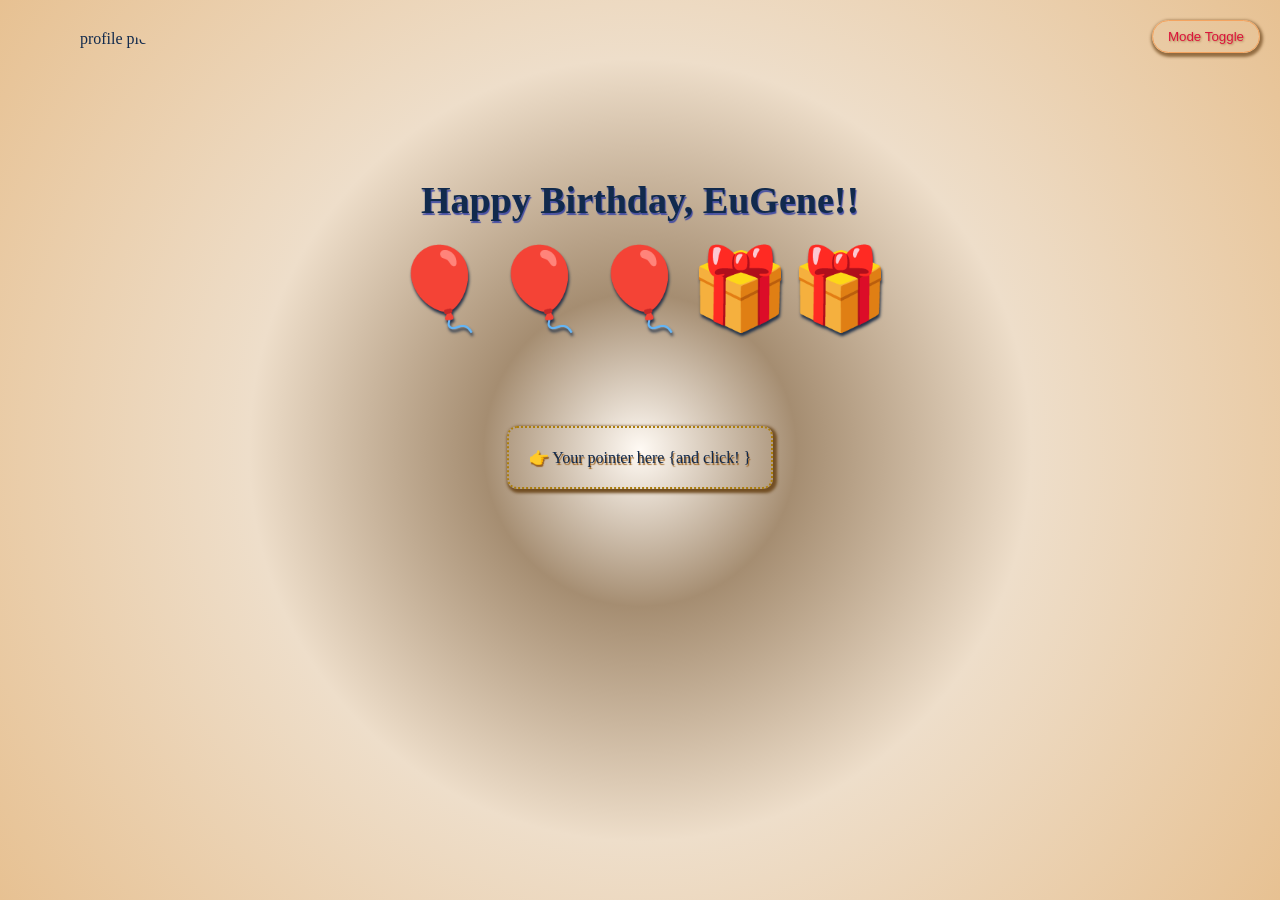
==== index.html @ cc864b9b "Add files via upload" ====
<!doctype html>
<html lang="en">
  <head>
    <meta charset="UTF-8" />
    <meta name="viewport" content="width=device-width, initial-scale=1.0" />
    <title>Gene's Birthday</title>
    <link rel="stylesheet" href="./style.css" />
  </head>
  <body>
    <div class="main-content">
      <div class="lg-top">
        <img src="./images/eg-pic.jpg" alt="profile pic" class="logo" />

        <div class="toggle-container">
          <button id="mode-toggle">Mode Toggle</button>
        </div>
      </div>

      <!-- pg1: The landing page -->

      <div id="pg1" class="page">
        <h1>Happy Birthday, EuGene!!</h1>

        <div class="landing-icons">
          &#x1F388;&#x1F388;&#x1F388;&#x1F381;&#x1F381;
        </div>

        <div class="pointer-box" onclick="showPage2()">
          <p>&#x1F449; Your pointer here {and click! }</p>
        </div>
      </div>

      <!-- pg2: The Wish page -->

      <div id="page-2" class="page hidden">
        <h1>Have you made a wish yet? Here's mine for you</h1>
        <p id="click-btn">[click the buttons below &#128521;]</p>
        <div class="button-container">
          <button
            class="wish-btn"
            data-scripture="Love: 1 Corinthians 13:4-7. '..You experience an epitome of Love in this new season..'"
          >
            Love
          </button>
          <button
            class="wish-btn"
            data-scripture="Joy: Nehemiah 8:10. '..the JOY of the Lord is your Strength..'"
          >
            Joy
          </button>
          <button
            class="wish-btn"
            data-scripture="Hope: Romans 15:13. '..He fills You until you overflow with confident Hope..'"
          >
            Hope
          </button>
          <button
            class="wish-btn"
            data-scripture="Strength: Isaiah 40:31. '..You find new Strength for trusting in Him..'"
          >
            Strength
          </button>
          <button
            class="wish-btn"
            data-scripture="Glory: Psalm 3:3. '..Your head is held up high..'"
          >
            Glory
          </button>
        </div>

        <div id="scripture-popup" class="hidden">
          <p id="scripture-text"></p>
          <button onclick="closePopup()" id="close-scrp">Close</button>
        </div>

        <div class="footer-link">
          <a href="./images/poem.jpg" target="_blank">Click to read my poem</a>
        </div>
      </div>
    </div>

    <script src="./script.js"></script>
  </body>
</html>
---- style.css ----
* {
  margin: 0;
  padding: 0;
  box-sizing: border-box;
}

body {
  min-height: 100vh;
  margin: 0;
  padding: 50px;
  transition:
    background-color 0.3s,
    color 0.3s;
  background: radial-gradient(
    circle at center,
    #fffaf4 0%,
    #a58d71 20%,
    #eedeca 50%,
    #e7c192 100%
  );

  text-align: center;
  font-family: cursive;
  color: #112a4d;
}

/* Dark Mode */
body.dark-mode {
  color: #7df9ff;
  background: radial-gradient(
    circle at center,
    #2f3583 0%,
    #2d185e 20%,
    #1d0838 50%,
    #19043a 100%
  );
}

body.dark-mode .wish-btn:hover {
  background-color: #7df9ff;
  color: #1a1a1a;
  border-color: #1d0838;
}

h1 {
  font-size: 38px;
  text-shadow: #454ea3 1px 2px 1px;
}

#click-btn {
  font-size: 15px;
  font-style: italic;
  color: #854a07;
  margin-top: 20px;
  text-shadow: #473d32 1px 1px 1px;
}

body.dark-mode #click-btn {
  color: #f7a746;
  text-shadow: #730df0 1px 2px 1px;
}

.hidden {
  display: none;
}

.landing-icons {
  font-size: 5rem;
  margin: 20px 0;
  transition: transform 0.3s;
  text-shadow: #203149 1px 3px 3px;
}

.landing-icons:hover {
  transform: scale(1.2);
}

.logo {
  position: absolute;
  top: 20px;
  left: 20px;
  height: 160px;
  width: 150px;
  border-radius: 50%;
  margin: 10px;
  object-fit: cover;
}

#mode-toggle {
  position: absolute;
  color: crimson;
  top: 20px;
  right: 20px;
  padding: 8px 15px;
  cursor: pointer;
  background-color: transparent;
  border: 1px solid sandybrown;
  border-radius: 20px;
  z-index: 10;
  text-shadow: #b3895a 1px 1px 2px;
  box-shadow: #926c41 1px 2px 3px 2px;
}

#mode-toggle:hover {
  background-color: #d49e61;
  color: #203149;
}

body.dark-mode #mode-toggle:hover {
  background-color: #4e5385;
  color: #7df9ff;
}

.lg-top {
  margin-bottom: 8rem;
}

.pointer-box {
  border: 2px dotted rgb(172, 126, 12);
  padding: 20px;
  display: inline-block;
  cursor: pointer;
  margin-top: 70px;
  margin-bottom: 70px;
  border-radius: 10px;
  transition: transform 0.3s;
  text-shadow: #996120 1px 2px 1px;
  box-shadow: #724e23 2px 2px 3px 2px;
}

body.dark-mode .pointer-box {
  border-color: #203149;
}

body.dark-mode .pointer-box:hover {
  background-color: #4e5385;
}

.pointer-box:hover {
  background-color: rgb(151, 124, 74);
  color: rgb(240, 224, 180);
  font-style: italic;
  transform: translateY(-6px);
  border-color: brown;
}

/* Page 2 styling */

.button-container {
  position: relative;
  height: 400px;
  margin-top: 40px;
}

.wish-btn:nth-child(1) {
  left: 8%;
  top: 60px;
}

.wish-btn:nth-child(2) {
  left: 28%;
  top: 200px;
}

.wish-btn:nth-child(3) {
  left: 45%;
  top: 10px;
}

.wish-btn:nth-child(4) {
  left: 65%;
  top: 120px;
}

.wish-btn:nth-child(5) {
  left: 85%;
  top: 45px;
}
.wish-btn {
  position: absolute;
  margin: 40px;
  font-size: 15px;
  padding: 10px 20px;
  cursor: pointer;
  border-radius: 10px;
  border: #996120 dotted;
  color: rgb(75, 17, 17);
  text-shadow: #5a5749 1px 1px 2px;
  background-color: rgb(247, 241, 161);
  transition: transform 0.3s;
  animation: float 3s ease-in-out infinite;
  box-shadow: #975949 1px 1px 1px 1px;
}

@keyframes float {
  0%,
  100% {
    transform: translateY(0);
  }
  50% {
    transform: translateY(-15px);
  }
}

.wish-btn:hover {
  border-color: crimson;
  background-color: rgb(247, 179, 97);
}

#scripture-popup {
  position: fixed;
  top: 20%;
  left: 50%;
  transform: translateX(-50%);
  z-index: 1000;
  padding: 20px;
  border: 1px solid rgb(85, 135, 155);
  display: inline-block;
  background-color: rgb(214, 180, 106);
  border-radius: 15px;
  border: none;
  box-shadow: #9da6f7 1px 2px 2px;
}

body.dark-mode #scripture-text {
  color: #333333;
}

body.dark-mode #scripture-popup {
  background-color: #b4e8f8;
}
a {
  text-decoration: none;
  text-shadow: rgb(77, 139, 121) 1px 2px 1px;
  color: rgb(35, 100, 35);
  cursor: pointer;
}

a:hover {
  border-style: dotted;
  border-color: rgb(145, 54, 54);
  border-radius: 10px;
  padding: 4px 10px;
}

#close-scrp {
  border: none;
  font-style: oblique;
  background-color: transparent;
  padding: 1px 1px;
  color: #504a5a;
  margin-top: 12px;
}
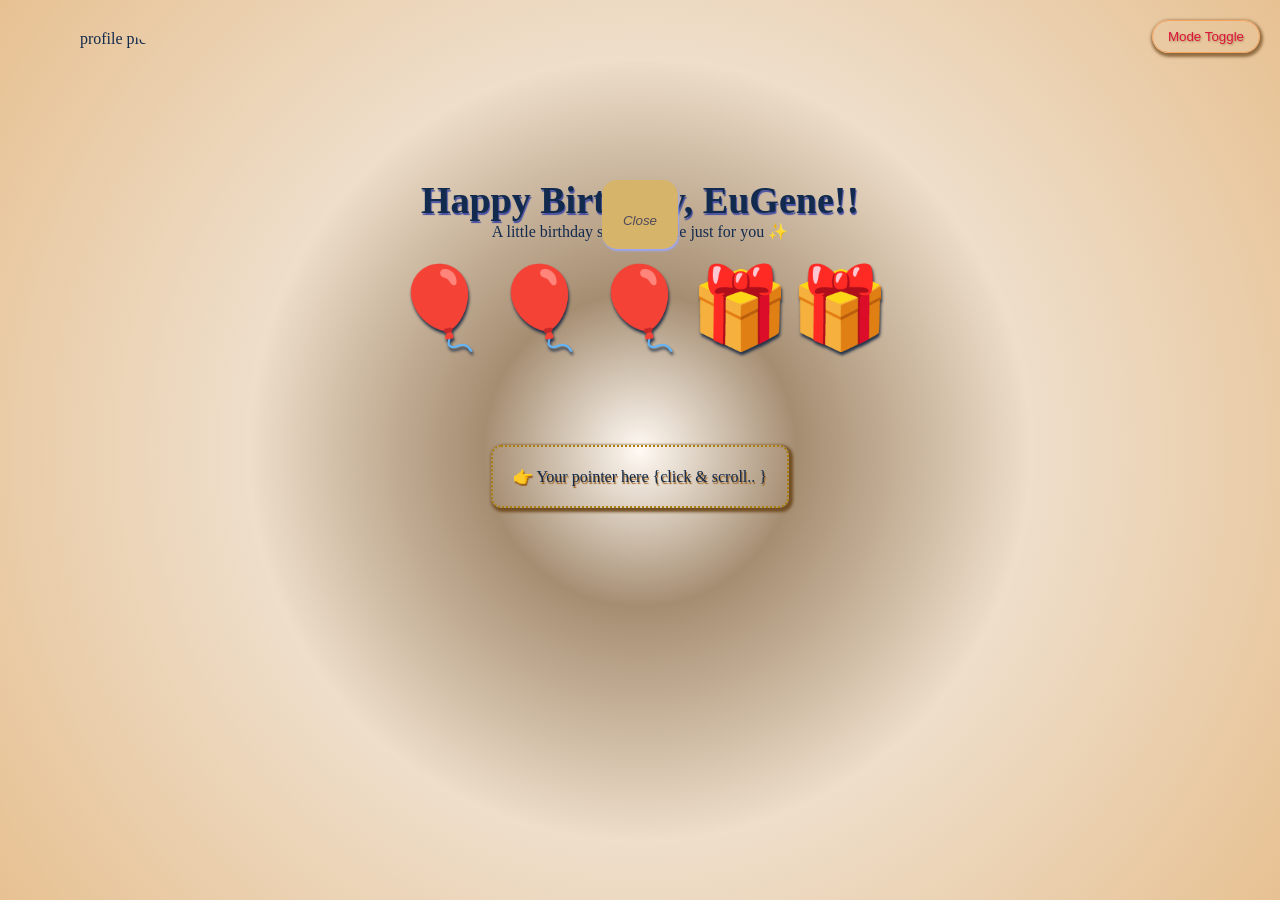
==== commit ed55c9e8: "Add files via upload" ====
--- a/index.html
+++ b/index.html
@@ -20,20 +20,23 @@
 
       <div id="pg1" class="page">
         <h1>Happy Birthday, EuGene!!</h1>
+        <p class="subtitle">
+          A little birthday surprise made just for you &#10024;
+        </p>
 
         <div class="landing-icons">
           &#x1F388;&#x1F388;&#x1F388;&#x1F381;&#x1F381;
         </div>
 
         <div class="pointer-box" onclick="showPage2()">
-          <p>&#x1F449; Your pointer here {and click! }</p>
+          <p>&#x1F449; Your pointer here {click & scroll.. }</p>
         </div>
       </div>
 
       <!-- pg2: The Wish page -->
 
       <div id="page-2" class="page hidden">
-        <h1>Have you made a wish yet? Here's mine for you</h1>
+        <h1>Have you made a wish yet? Here's mine for you..</h1>
         <p id="click-btn">[click the buttons below &#128521;]</p>
         <div class="button-container">
           <button
@@ -68,16 +71,33 @@
           </button>
         </div>
 
-        <div id="scripture-popup" class="hidden">
-          <p id="scripture-text"></p>
-          <button onclick="closePopup()" id="close-scrp">Close</button>
-        </div>
-
         <div class="footer-link">
-          <a href="./images/poem.jpg" target="_blank">Click to read my poem</a>
+          <a href="./images/poem img.png" target="_blank"
+            >Click to read my poem</a
+          >
         </div>
       </div>
+
+      <div id="scripture-popup" class="hidden">
+        <p id="scripture-text"></p>
+        <button onclick="closePopup()" id="close-scrp">Close</button>
+      </div>
     </div>
+
+    <div class="sparkles">
+      <span></span>
+      <span></span>
+      <span></span>
+      <span></span>
+      <span></span>
+      <span></span>
+      <span></span>
+      <span></span>
+      <span></span>
+      <span></span>
+    </div>
+
+    <script src="https://cdn.jsdelivr.net/npm/canvas-confetti@1.9.3/dist/confetti.browser.min.js"></script>
 
     <script src="./script.js"></script>
   </body>
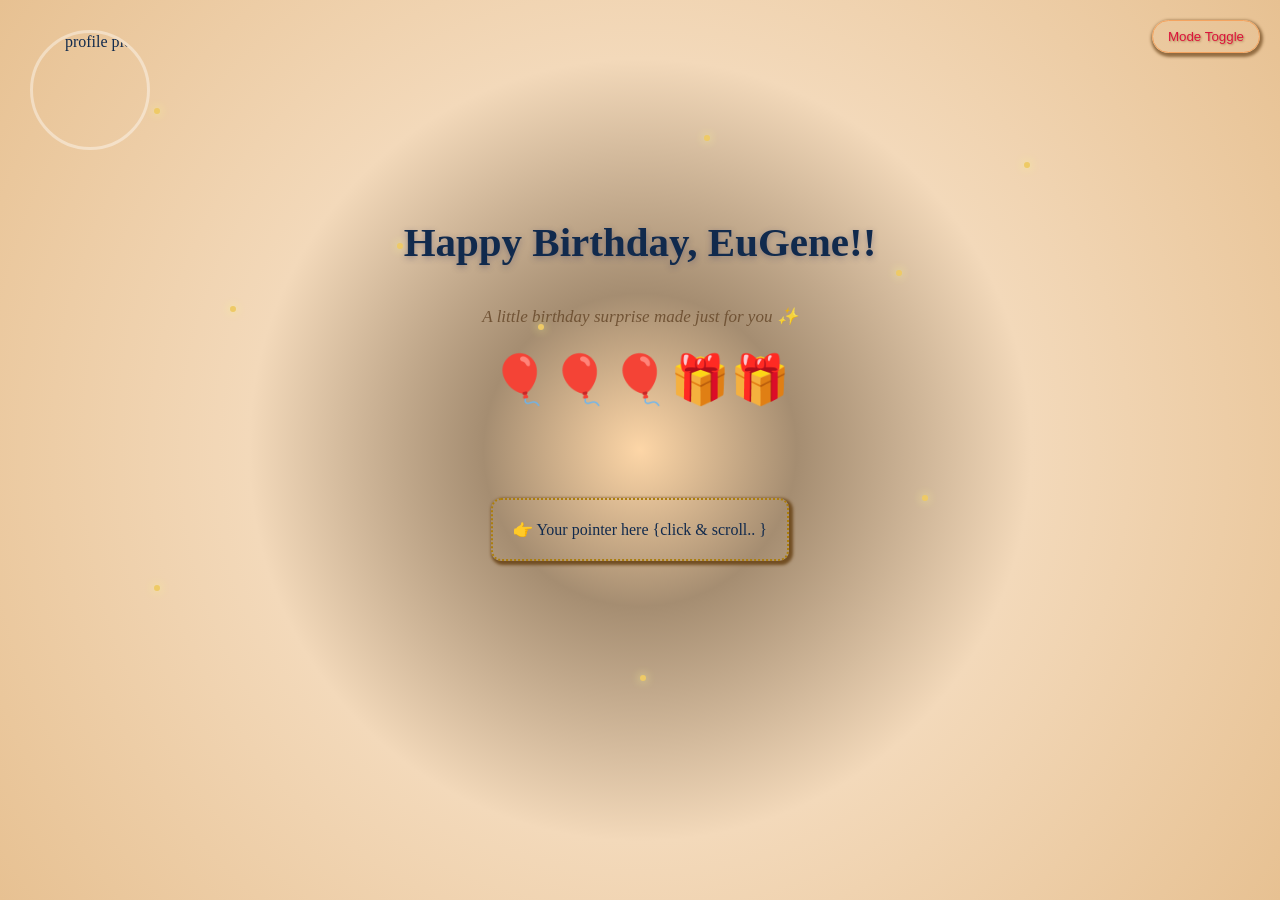
==== commit a4c2c69c: "Add files via upload" ====
--- a/index.html
+++ b/index.html
@@ -4,6 +4,7 @@
     <meta charset="UTF-8" />
     <meta name="viewport" content="width=device-width, initial-scale=1.0" />
     <title>Gene's Birthday</title>
+    <link rel="icon" type="image/png" href="./images/cake img.png" />
     <link rel="stylesheet" href="./style.css" />
   </head>
   <body>
@@ -76,6 +77,12 @@
             >Click to read my poem</a
           >
         </div>
+
+        <div class="cake-box">
+          <img src="./images/cake img.png" alt="cake" class="cake-img" />
+          <p id="bake-note">Baked with love, specially for you.</p>
+          <p id="bake-name">Nello ♡</p>
+        </div>
       </div>
 
       <div id="scripture-popup" class="hidden">
--- a/style.css
+++ b/style.css
@@ -7,21 +7,45 @@
 body {
   min-height: 100vh;
   margin: 0;
-  padding: 50px;
+  padding: 90px;
   transition:
     background-color 0.3s,
     color 0.3s;
   background: radial-gradient(
     circle at center,
-    #fffaf4 0%,
+    #fdd6a7 0%,
     #a58d71 20%,
-    #eedeca 50%,
+    #f3d9ba 50%,
     #e7c192 100%
   );
 
   text-align: center;
   font-family: cursive;
   color: #112a4d;
+}
+
+@keyframes fadeIn {
+  from {
+    opacity: 0;
+    transform: translateY(25px);
+  }
+
+  to {
+    opacity: 1;
+    transform: translateY(0);
+  }
+}
+#pg1 {
+  animation: fadeIn 1.2s ease;
+}
+
+.subtitle {
+  margin-top: 15px;
+  margin-bottom: 25px;
+  font-size: 17px;
+  color: #6b4d2f;
+  font-style: italic;
+  opacity: 0.9;
 }
 
 /* Dark Mode */
@@ -36,6 +60,10 @@
   );
 }
 
+body.dark-mode .subtitle {
+  color: #d6e7ff;
+}
+
 body.dark-mode .wish-btn:hover {
   background-color: #7df9ff;
   color: #1a1a1a;
@@ -43,8 +71,9 @@
 }
 
 h1 {
-  font-size: 38px;
-  text-shadow: #454ea3 1px 2px 1px;
+  font-size: 41px;
+  text-shadow: 0 2px 6px rgba(41, 42, 93, 0.35);
+  margin-bottom: 40px;
 }
 
 #click-btn {
@@ -65,25 +94,34 @@
 }
 
 .landing-icons {
-  font-size: 5rem;
-  margin: 20px 0;
-  transition: transform 0.3s;
-  text-shadow: #203149 1px 3px 3px;
-}
-
-.landing-icons:hover {
-  transform: scale(1.2);
+  font-size: 3rem;
+  animation: floatIcons 4s ease-in infinite;
+}
+@keyframes floatIcons {
+  0%,
+  100% {
+    transform: translateY(0px);
+  }
+  50% {
+    transform: translateY(-10px);
+  }
 }
 
 .logo {
   position: absolute;
   top: 20px;
   left: 20px;
-  height: 160px;
-  width: 150px;
+  height: 120px;
+  width: 120px;
   border-radius: 50%;
   margin: 10px;
   object-fit: cover;
+  border: 3px solid rgba(255, 255, 255, 0.4);
+  transition: transform 0.4s;
+}
+
+.logo:hover {
+  transform: scale(1.1);
 }
 
 #mode-toggle {
@@ -120,12 +158,39 @@
   padding: 20px;
   display: inline-block;
   cursor: pointer;
-  margin-top: 70px;
+  margin-top: 90px;
   margin-bottom: 70px;
   border-radius: 10px;
   transition: transform 0.3s;
-  text-shadow: #996120 1px 2px 1px;
+
   box-shadow: #724e23 2px 2px 3px 2px;
+  animation: breathe 2.5s ease-in-out infinite;
+}
+
+@keyframes breathe {
+  0%,
+  100% {
+    transform: scale(1);
+  }
+
+  50% {
+    transform: scale(1.03);
+  }
+}
+
+.pointer-box p {
+  animation: bounceArrow 1.5s infinite;
+}
+
+@keyframes bounceArrow {
+  0%,
+  100% {
+    transform: translateX(0);
+  }
+
+  50% {
+    transform: translateX(8px);
+  }
 }
 
 body.dark-mode .pointer-box {
@@ -215,11 +280,22 @@
   z-index: 1000;
   padding: 20px;
   border: 1px solid rgb(85, 135, 155);
-  display: inline-block;
-  background-color: rgb(214, 180, 106);
+  display: flex;
+  background-color: rgb(247, 219, 161);
   border-radius: 15px;
   border: none;
-  box-shadow: #9da6f7 1px 2px 2px;
+  box-shadow: #c3c8f7 1px 2px 2px;
+  flex-direction: column;
+  align-items: center;
+  gap: 12px;
+}
+
+#scripture-popup.hidden {
+  display: none;
+
+  #scripture-popup:not(.hidden) {
+    display: flex;
+  }
 }
 
 body.dark-mode #scripture-text {
@@ -246,8 +322,233 @@
 #close-scrp {
   border: none;
   font-style: oblique;
-  background-color: transparent;
-  padding: 1px 1px;
+  background-color: #f5c359;
+  padding: 3px 3px;
   color: #504a5a;
   margin-top: 12px;
-}
+  border-radius: 15px;
+}
+
+.sparkles {
+  position: fixed;
+  inset: 0;
+  pointer-events: none;
+}
+
+.sparkles span {
+  position: absolute;
+  width: 6px;
+  height: 6px;
+  background: #eeca66;
+  border-radius: 50%;
+  box-shadow: 0 0 10px #f7f391;
+  animation: sparkle 3s infinite ease-in-out;
+}
+
+.sparkles span:nth-child(1) {
+  top: 12%;
+  left: 12%;
+}
+
+.sparkles span:nth-child(2) {
+  top: 30%;
+  left: 70%;
+}
+
+.sparkles span:nth-child(3) {
+  top: 65%;
+  left: 12%;
+}
+
+.sparkles span:nth-child(4) {
+  top: 55%;
+  left: 72%;
+}
+
+.sparkles span:nth-child(5) {
+  top: 75%;
+  left: 50%;
+}
+
+.sparkles span:nth-child(6) {
+  top: 15%;
+  left: 55%;
+}
+.sparkles span:nth-child(7) {
+  top: 18%;
+  left: 80%;
+}
+.sparkles span:nth-child(8) {
+  top: 27%;
+  left: 31%;
+}
+.sparkles span:nth-child(9) {
+  top: 34%;
+  left: 18%;
+}
+
+.sparkles span:nth-child(10) {
+  top: 36%;
+  left: 42%;
+}
+
+@keyframes sparkle {
+  0%,
+  100% {
+    opacity: 0.15;
+    transform: scale(0.7);
+  }
+
+  50% {
+    opacity: 0.9;
+    transform: scale(1.7);
+  }
+}
+
+@media (min-width: 769px) and (max-width: 1024px) {
+  body {
+    padding: 50px;
+  }
+
+  .logo {
+    width: 100px;
+    height: 100px;
+  }
+
+  h1 {
+    font-size: 34px;
+  }
+
+  .subtitle {
+    font-size: 16px;
+  }
+
+  .landing-icons {
+    font-size: 3rem;
+  }
+
+  .pointer-box {
+    margin-top: 70px;
+    padding: 18px;
+  }
+
+  .button-container {
+    height: 500px;
+  }
+
+  .wish-btn {
+    font-size: 14px;
+    padding: 8px 18px;
+  }
+
+  /* Reposition buttons slightly */
+
+  .wish-btn:nth-child(1) {
+    left: 8%;
+    top: 50px;
+  }
+
+  .wish-btn:nth-child(2) {
+    left: 25%;
+    top: 210px;
+  }
+
+  .wish-btn:nth-child(3) {
+    left: 45%;
+    top: 20px;
+  }
+
+  .wish-btn:nth-child(4) {
+    left: 65%;
+    top: 140px;
+  }
+
+  .wish-btn:nth-child(5) {
+    left: 78%;
+    top: 60px;
+  }
+
+  #scripture-popup {
+    width: 70%;
+  }
+}
+
+@media (max-width: 768px) {
+  body {
+    padding: 20px;
+  }
+
+  .logo {
+    width: 70px;
+    height: 70px;
+    top: 10px;
+    left: 10px;
+  }
+
+  #mode-toggle {
+    top: 10px;
+    right: 10px;
+    padding: 6px 10px;
+    font-size: 12px;
+  }
+
+  h1 {
+    font-size: 28px;
+    line-height: 1.3;
+  }
+
+  .subtitle {
+    font-size: 14px;
+  }
+
+  .landing-icons {
+    font-size: 2.5rem;
+  }
+
+  .pointer-box {
+    margin-top: 60px;
+    padding: 15px;
+    font-size: 14px;
+  }
+
+  .button-container {
+    height: 550px;
+  }
+
+  .wish-btn {
+    font-size: 14px;
+    padding: 8px 16px;
+    margin: 0;
+  }
+
+  .wish-btn:nth-child(1) {
+    left: 5%;
+    top: 30px;
+  }
+
+  .wish-btn:nth-child(2) {
+    left: 55%;
+    top: 120px;
+  }
+
+  .wish-btn:nth-child(3) {
+    left: 15%;
+    top: 220px;
+  }
+
+  .wish-btn:nth-child(4) {
+    left: 60%;
+    top: 320px;
+  }
+
+  .wish-btn:nth-child(5) {
+    left: 30%;
+    top: 430px;
+  }
+
+  #scripture-popup {
+    width: 90%;
+    top: 15%;
+    left: 50%;
+  }
+}
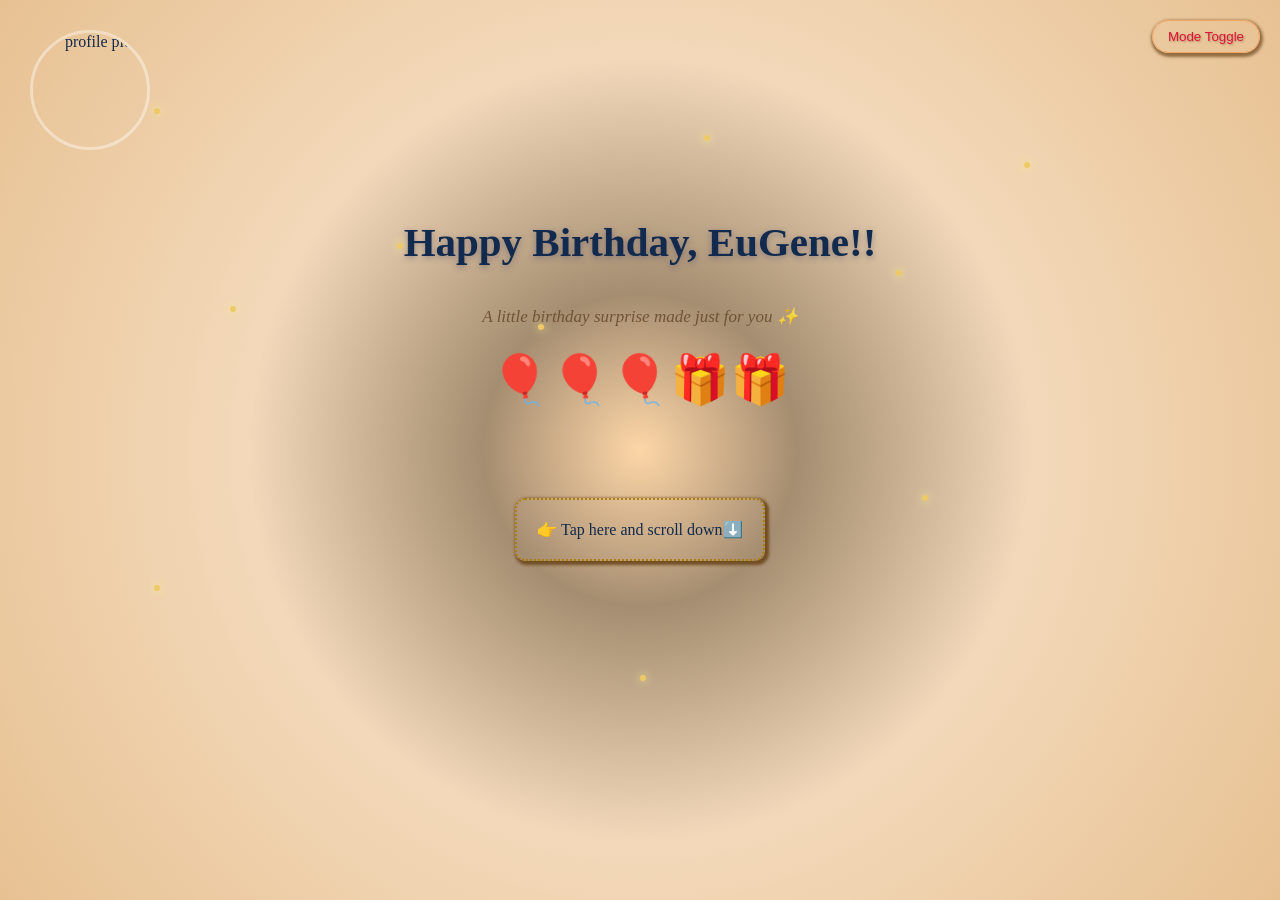
==== commit 343712aa: "Add files via upload" ====
--- a/index.html
+++ b/index.html
@@ -4,6 +4,25 @@
     <meta charset="UTF-8" />
     <meta name="viewport" content="width=device-width, initial-scale=1.0" />
     <title>Gene's Birthday</title>
+    <!-- Open Graph -->
+    <meta property="og:title" content="Happy Birthday, EuGene!! 🎉" />
+    <meta property="og:description" content="A little surprise for Gene✨" />
+    <meta
+      property="og:image"
+      content="https://a-genie-for-gene.netlify.app/images/birthday-preview.jpg"
+    />
+    <meta property="og:url" content="https://a-genie-for-gene.netlify.app/" />
+    <meta property="og:type" content="website" />
+
+    <!-- Twitter / X -->
+    <meta name="twitter:card" content="summary_large_image" />
+    <meta name="twitter:title" content="Happy Birthday, EuGene!! 🎉" />
+    <meta name="twitter:description" content="A little surprise for Gene✨" />
+    <meta
+      name="twitter:image"
+      content="https://a-genie-for-gene.netlify.app/images/birthday-preview.jpg"
+    />
+
     <link rel="icon" type="image/png" href="./images/cake img.png" />
     <link rel="stylesheet" href="./style.css" />
   </head>
@@ -30,7 +49,7 @@
         </div>
 
         <div class="pointer-box" onclick="showPage2()">
-          <p>&#x1F449; Your pointer here {click & scroll.. }</p>
+          <p>&#x1F449; Tap here and scroll down⬇️</p>
         </div>
       </div>
 
@@ -72,11 +91,9 @@
           </button>
         </div>
 
-        <div class="footer-link">
-          <a href="./images/poem img.png" target="_blank"
-            >Click to read my poem</a
-          >
-        </div>
+        <a href="poem.html" target="_blank" rel="noopener noreferrer"
+          >Click to read my poem</a
+        >
 
         <div class="cake-box">
           <img src="./images/cake img.png" alt="cake" class="cake-img" />
--- a/style.css
+++ b/style.css
@@ -307,7 +307,8 @@
 }
 a {
   text-decoration: none;
-  text-shadow: rgb(77, 139, 121) 1px 2px 1px;
+  font-size: large;
+  text-shadow: rgb(58, 94, 84) 1px 1px 1px;
   color: rgb(35, 100, 35);
   cursor: pointer;
 }
@@ -405,6 +406,28 @@
   }
 }
 
+.cake-img {
+  height: 250px;
+  width: 250px;
+  margin: 35px auto 15px;
+  display: block;
+  filter: drop-shadow(0 8px 18px rgba(245, 169, 28, 0.35));
+}
+
+#bake-note {
+  color: rgb(91, 117, 44);
+  margin-top: 2px;
+  margin-bottom: 10px;
+  opacity: 0.7;
+}
+
+#bake-name {
+  color: rgb(80, 121, 80);
+  font-size: 13px;
+  font-family: Verdana, Geneva, Tahoma, sans-serif;
+  opacity: 0.6;
+}
+
 @media (min-width: 769px) and (max-width: 1024px) {
   body {
     padding: 50px;
